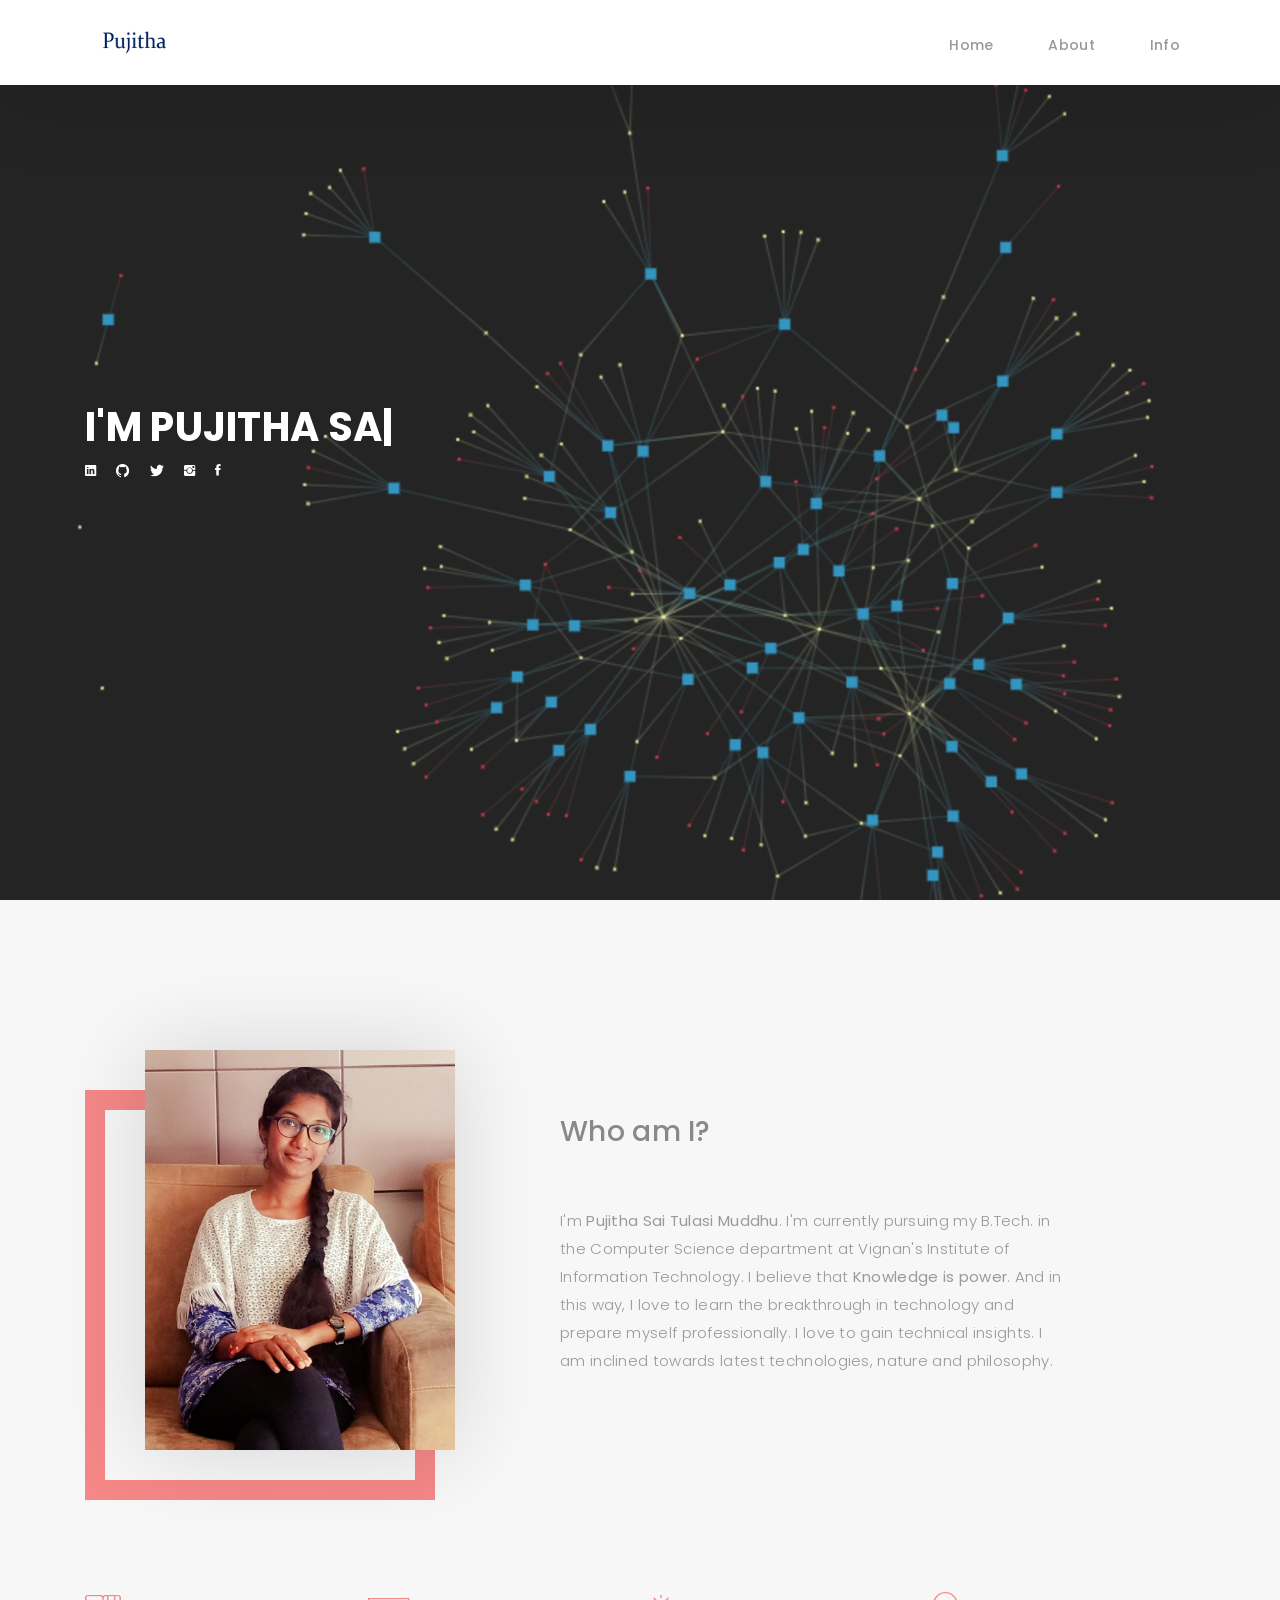
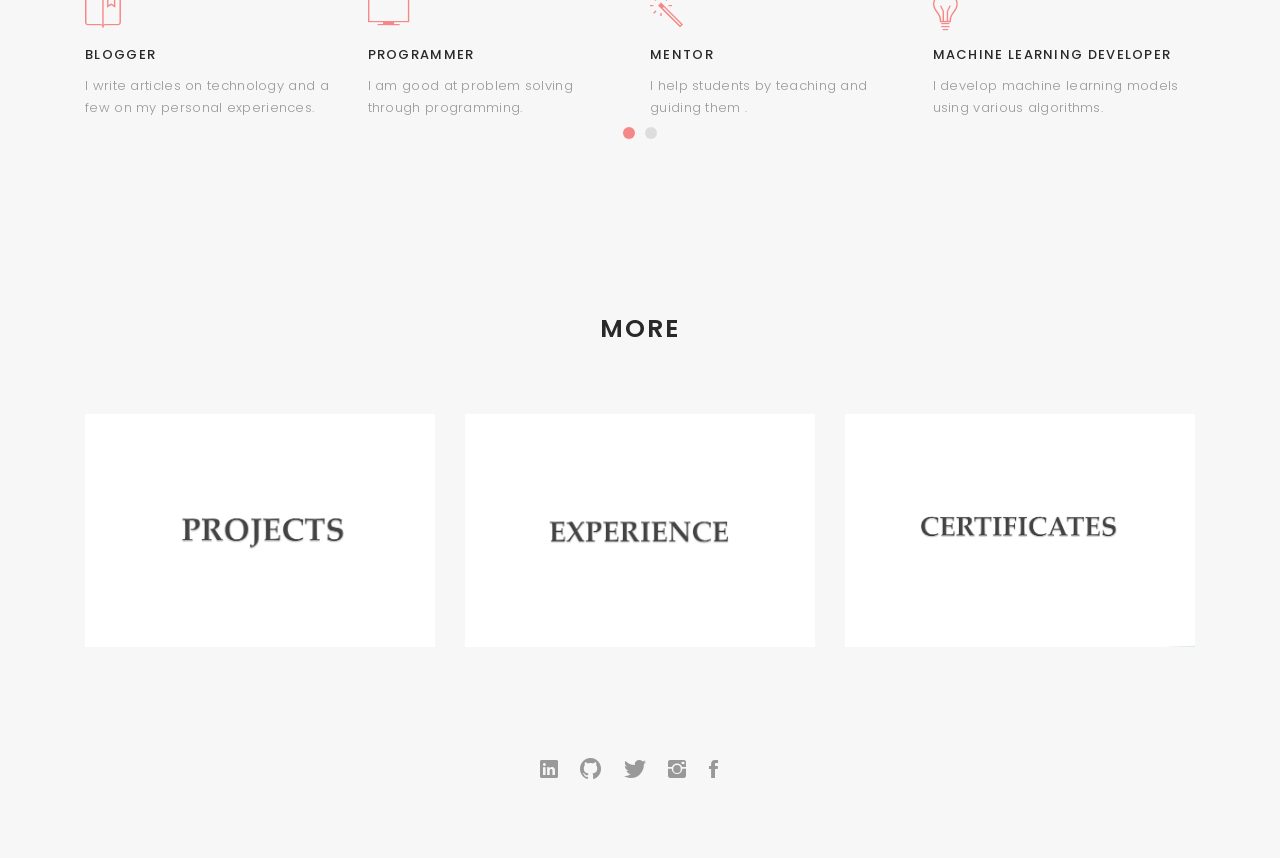
==== My_Personal_Website/index.html @ 6645b3d9 "Add files via upload" ====
<!DOCTYPE html>
<html lang="en">
<head>
  <!-- meta -->
  <meta charset="utf-8" content="width=device-width, initial-scale=1.0" name="viewport">
  <title>Pujitha Sai Tulasi Muddhu</title>
  <meta content="" name="keywords">
  <meta content="" name="description">
  <!-- Google Fonts -->
  <link href="https://fonts.googleapis.com/css?family=Poppins:300,300i,400,400i,500,500i,600,600i,700,700i|Playfair+Display:400,400i,700,700i,900,900i" rel="stylesheet">
  <link href="https://fonts.googleapis.com/css2?family=Dancing+Script:wght@700&display=swap" rel="stylesheet">
  <!-- Bootstrap CSS File -->
  <link href="lib/bootstrap/css/bootstrap.min.css" rel="stylesheet">
  <!-- Libraries CSS Files -->
  <link href="lib/ionicons/css/ionicons.min.css" rel="stylesheet">
  <link href="lib/owlcarousel/assets/owl.carousel.min.css" rel="stylesheet">
  <link href="lib/magnific-popup/magnific-popup.css" rel="stylesheet">
  <link href="lib/hover/hover.min.css" rel="stylesheet">
  <!-- Main Stylesheet File -->
  <link href="css/style.css" rel="stylesheet">
  <!-- Responsive css -->
  <link href="css/responsive.css" rel="stylesheet">
  <!-- Favicon -->
  <link rel="shortcut icon" href="images/favicon.png">
  </head>
<body>
  <!-- start section navbar -->
  <nav id="main-nav">
    <div class="row">
      <div class="container">
        <div class="logo">
          <a href="index.html"><img src="images/logo.png" alt="logo"></a>
        </div>
        <div class="responsive"><i data-icon="m" class="ion-navicon-round"></i></div>
        <ul class="nav-menu list-unstyled">
          <li><a href="#header" class="smoothScroll">Home</a></li>
          <li><a href="#about" class="smoothScroll">About</a></li>
          <li><a href="#journal" class="smoothScroll">Info</a></li>
        </ul>
      </div>
    </div>
  </nav>
  <!-- End section navbar -->
  <!-- start section header -->
  <div id="header" class="home">
    <div class="container">
      <div class="header-content">
        <h1>I'm <span class="typed"></span></h1>
        <!-- <p></p> -->
        <ul class="list-unstyled list-social">
          <li><a href="https://www.linkedin.com/in/muddhu-pujitha-sai-tulasi-199173191/"><i class="ion-social-linkedin"></i></a></li>
          <li><a href="https://github.com/PujithaSaiTulasi"><i class="ion-social-github"></i></a></li>
          <li><a href="https://twitter.com/MuddhuSai"><i class="ion-social-twitter"></i></a></li>
          <li><a href="https://www.instagram.com/tulasi_10/"><i class="ion-social-instagram"></i></a></li>
          <li><a href="https://www.facebook.com/pujithasaitulasi.m"><i class="ion-social-facebook"></i></a></li>
        </ul>
      </div>
    </div>
  </div>
  <!-- End section header -->
  <!-- start section about us -->
  <div id="about" class="paddsection">
    <div class="container">
      <div class="row justify-content-between">

        <div class="col-lg-4 ">
          <div class="div-img-bg">
            <div class="about-img">
              <img src="images/me.jpg" class="img-responsive" alt="me" >
            </div>
          </div>
        </div>
       <div class="col-lg-7">
          <div class="about-descr">
            <p class="p-heading"><h3>Who am I?<br><br> </h3></p>
            <p class="separator">I'm <b>Pujitha Sai Tulasi Muddhu</b>. I'm currently pursuing my B.Tech. in the Computer Science department at Vignan's Institute of Information Technology. I believe that <b>Knowledge is power</b>. And in this way, I love to learn the breakthrough in technology and prepare myself professionally. I love to gain technical insights. I am inclined towards latest technologies, nature and philosophy. </p>
          </div>
        </div>
      </div>
    </div>
  </div>
  <!-- end section about us -->
  <!-- start section services -->
  <div id="services">
    <div class="container">
        <div class="services-carousel owl-theme">

          <div class="services-block">
            <i class="ion-ios-bookmarks-outline"></i>
            <span>BLOGGER</span>
            <p class="separator">I write articles on technology and a few on my personal experiences.</p>
          </div>

          <div class="services-block">
            <i class="ion-ios-monitor-outline"></i>
            <span>PROGRAMMER</span>
            <p class="separator">I am good at problem solving through programming.</p>
          </div>

          <div class="services-block">
            <i class="ion-ios-color-wand-outline"></i>
            <span>MENTOR</span>
            <p class="separator">I help students by teaching and guiding them .</p>
          </div>

          <div class="services-block">
            <i class="ion-ios-lightbulb-outline"></i>
            <span>MACHINE LEARNING DEVELOPER</span>
            <p class="separator">I develop machine learning models using various algorithms.</p>
          </div>

          <div class="services-block">
            <i class="ion-ios-fastforward-outline"></i>
            <span>PUBLIC SPEAKER</span>
            <p class="separator">I do engage with the audience and make presentations.</p>
          </div>

        </div>
    </div>
  </div>
  <!-- End section services -->

  <!-- Start section journal -->
  <div id="journal" class="text-left paddsection">

    <div class="container">
      <div class="section-title text-center">
        <h2>MORE</h2>
      </div>
    </div>

    <div class="container">
      <div class="journal-block">
        <div class="row">

          <div class="col-lg-4 col-md-6">
            <div class="journal-info">

              <a href="blog-single.html"><img src="images/blog-post-1.jpg" class="img-responsive" alt="img"></a>

            </div>
          </div>

          <div class="col-lg-4 col-md-6">
            <div class="journal-info">

              <a href="blog-grid-1.html"><img src="images/blog-post-2.jpg" class="img-responsive" alt="img"></a>

            </div>
          </div>

          <div class="col-lg-4 col-md-6">
            <div class="journal-info">

              <a href="blog-grid-2.html"><img src="images/blog-post-3.jpg" class="img-responsive" alt="img"></a>

            </div>
          </div>

        </div>
      </div>
    </div>

  </div>
  <!-- End section journal -->


  

  <!-- start section footer -->
  <div id="footer" class="text-center">
    <div class="container">
      <div class="socials-media text-center">
        <ul class="list-unstyled">
          <li><a href="https://www.linkedin.com/in/muddhu-pujitha-sai-tulasi-199173191/"><i class="ion-social-linkedin"></i></a></li>
          <li><a href="https://github.com/PujithaSaiTulasi"><i class="ion-social-github"></i></a></li>
          <li><a href="https://twitter.com/MuddhuSai"><i class="ion-social-twitter"></i></a></li>
          <li><a href="https://www.instagram.com/tulasi_10/"><i class="ion-social-instagram"></i></a></li>
          <li><a href="https://www.facebook.com/pujithasaitulasi.m"><i class="ion-social-facebook"></i></a></li>
          <li><a href="https://medium.com/@mps.tulasi"><i class="ion-social-medium"></i></a></li>
        </ul>
      </div>
    </div>
  </div>
  <!-- End section footer -->
  <!-- JavaScript Libraries -->
  <script src="lib/jquery/jquery.min.js"></script>
  <script src="lib/jquery/jquery-migrate.min.js"></script>
  <script src="lib/bootstrap/js/bootstrap.bundle.min.js"></script>
  <script src="lib/typed/typed.js"></script>
  <script src="lib/owlcarousel/owl.carousel.min.js"></script>
  <script src="lib/magnific-popup/magnific-popup.min.js"></script>
  <script src="lib/isotope/isotope.pkgd.min.js"></script>


  <!-- Template Main Javascript File -->
  <script src="js/main.js"></script>

</body>

</html>
---- My_Personal_Website/css/style.css ----
body {
  background: #ffffff;
  color: #898989;
  font-family: 'Poppins', helvetica;
  font-size: 15px;
  font-weight: 300;
  line-height: 20px;
  letter-spacing: 0.02em;
  overflow-x: hidden;
  margin: 0 auto;
  padding: 0;
  -moz-box-sizing: border-box;
  -ms-box-sizing: border-box;
  -o-box-sizing: border-box;
  -webkit-box-sizing: border-box;
  box-sizing: border-box;
}

h1, h2, h3, h4, h5, h6 {
  margin: 0;
}

h2 {
  color: #292929;
  font-weight: 600;
}

h4 {
  color: #292929;
  font-size: 14px;
  font-weight: 600;
}

a {
  color: #292929;
  text-decoration: none !important;
  -moz-transition: all 0.5s ease-in-out 0s;
  -ms-transition: all 0.5s ease-in-out 0s;
  -o-transition: all 0.5s ease-in-out 0s;
  -webkit-transition: all 0.5s ease-in-out 0s;
  transition: all 0.5s ease-in-out 0s;
}

a:hover {
  -moz-transition: all 0.5s ease-in-out 0s;
  -ms-transition: all 0.5s ease-in-out 0s;
  -o-transition: all 0.5s ease-in-out 0s;
  -webkit-transition: all 0.5s ease-in-out 0s;
  transition: all 0.5s ease-in-out 0s;
}

a:hover, a:focus {
  color: #b8a07e;
  text-decoration: underline;
}

nav ul li a {
  padding: 2px 0 0 0;
  position: relative;
  display: block;
  font-size: 12px;
  color: #999999;
  letter-spacing: 0.1em;
  font-weight: 500;
  line-height: 14px;
  text-transform: uppercase;
  -moz-transition: all 0.5s ease-in-out 0s;
  -ms-transition: all 0.5s ease-in-out 0s;
  -o-transition: all 0.5s ease-in-out 0s;
  -webkit-transition: all 0.5s ease-in-out 0s;
  transition: all 0.5s ease-in-out 0s;
}

p {
  margin: 25px 0;
  padding: 0;
  font-size: 15px;
  color: #999999;
  line-height: 28px;
}

::-moz-selection {
  background: #b8a07e;
  color: #fff;
}

::selection {
  background: #b8a07e;
  color: #fff;
}

.btn {
  background: #333;
  border: medium none;
  border-radius: 0;
  color: #fff;
  font-size: 12px;
  height: 50px;
  line-height: 50px;
  padding: 0 30px;
  text-transform: uppercase;
}

.btn:hover, .btn:focus {
  color: #fff;
}

.padDiv {
  padding: 30px 20px;
}

.section-title {
  margin-bottom: 70px;
}

.section-title h2 {
  font-size: 25px;
  letter-spacing: 2px;
  text-transform: uppercase;
}

.form-control {
  background-color: transparent;
  border: 1px solid #999;
  border-radius: 0;
  color: #999999;
  font-size: 12px;
  font-weight: 500;
  height: 50px;
  letter-spacing: 0.1em;
  padding-left: 10px;
  margin: 0 0 25px 0;
  line-height: 14px;
  text-transform: uppercase;
}

.form-control:focus {
  box-shadow: none;
  outline: 0 none;
}

.paddsection {
  padding-top: 90px;
  padding-bottom: 90px;
}

.paddsections {
  padding-top: 90px;
  padding-bottom: 90px !important;
}

.hvr-shutter-in-horizontal::before {
  background: #333;
}

.hvr-shutter-in-horizontal:hover {
  background: #b8a07e;
}

.mb-30 {
  margin-bottom: 30px;
}


nav {
  position: fixed;
  background: #fff;
  z-index: 1000;
  width: 100%;
  padding: 20px;
  display: none;
  -webkit-box-shadow: 0px 2px 92px 0px rgba(0, 0, 0, 0.18);
  -moz-box-shadow: 0px 2px 92px 0px rgba(0, 0, 0, 0.18);
  box-shadow: 0px 2px 92px 0px rgba(0, 0, 0, 0.18);
}

.nav-menu {
  float: right;
  line-height: 32px;
  margin-bottom: 0;
  padding-top: 16px;
}

nav ul li {
  float: left;
  margin-right: 15px;
  font-family: 'Poppins', sans-serif;
  font-size: 14px;
  margin-left: 40px;
}

nav ul li a {
  padding: 2px 0 0 0;
  position: relative;
  display: block;
  font-size: 14px;
  color: #999999;
  font-family: 'Poppins', helvetica;
  font-weight: 500;
  line-height: 16px;
  text-transform: uppercase;
  letter-spacing: 0.02em;
  text-transform: capitalize;
}

.logo {
  float: left;
}

.logo img {
  width: 100px;
  height: 50px;
}

.responsive {
  display: none;
  font-size: 23px;
}

.active {
  color: #afafaf;
}


#header {
  background: url("../images/home-bg.png") repeat scroll center center / cover;
  height: 100vh;
  width: 100%;
}


#header .header-content {
  height: 100vh;
  text-align: left;
  width: 100%;
  display: flex;
  justify-content: center;
  flex-direction: column;
}

.header-content h1 {
  font-size: 40px;
  font-weight: 700;
  margin-bottom: 10px;
  text-transform: uppercase;
  color: #fff;
}

.header-content p {
  font-size: 13px;
  letter-spacing: 5px;
  margin-top: 0;
  margin-bottom: 30px;
  text-transform: capitalize;
  color: #fff;
  font-weight: 500;
}

.header-content .list-social li {
  float: left;
  margin-right: 20px;
}

.header-content .list-social li i {
  color: #fff;
  font-size: 15px;
}


#about {
  width: 100%;
  height: auto;
  background: #f7f7f7;
  padding-top: 190px;
}

#about .div-img-bg {
  padding-bottom: 30px;
  border: 20px solid #f58787;
}

#about .div-img-bg .about-img img {
  width: 100%;
  box-shadow: 0px 0px 85px 0px rgba(0, 0, 0, 0.14);
  margin-top: -60px;
  margin-left: 40px;
  height: 400px;
  object-fit: cover;
}

#about .about-descr .p-heading {
  font-family: 'Playfair Display', serif;
  font-size: 28px;
  text-align: left;
}

#about .about-descr .separator {
  max-width: 80%;
  margin-bottom: 0;
  text-align: left;
}


#services {
  background: #f7f7f7;
  position: relative;
  padding-bottom: 80px;
}

.owl-item {
  float: left;
}
.services-block span {
  margin: 10px 0;
  position: relative;
  font-size: 13px;
  color: #292929;
  letter-spacing: 0.1em;
  font-weight: 500;
  text-transform: uppercase;
  display: block;
}

.services-block .separator {
  margin: 0;
  font-size: 13px;
  line-height: 22px;
}

.services-block i {
  font-size: 44px;
  color: #f58787;
  line-height: 44px;
}


.services-carousel  .owl-stage-outer {
  overflow: hidden;
}

.services-carousel .owl-dots {
  margin-top: 5px;
  text-align: center;
}

.services-carousel .owl-dot {
  display: inline-block;
  margin: 0 5px;
  width: 12px !important;
  height: 12px !important;
  border-radius: 50%;
  border: 0;
  padding: 0 !important;
  background-color: #ddd;
  cursor: pointer;
}

.services-carousel .owl-dot.active {
  background-color: #f58787;
}

.owl-nav {
  display: none;
}



#portfolio {
  position: relative;
  padding-bottom: 50px;
}

#portfolio .portfolio-list {
  margin-bottom: 50px;
}

#portfolio .portfolio-list .nav {
  display: inline-block;
  margin: 0;
}

#portfolio .portfolio-list .nav li {
  margin: 0 40px 0 0;
  float: left;
  font-size: 14px;
  color: #999999;
  line-height: 16px;
  cursor: pointer;
  font-family: 'Poppins', helvetica;
  font-weight: 500;
  letter-spacing: 0.02em;
  text-transform: capitalize;
  -moz-transition: all 0.5s ease-in-out 0s;
  -ms-transition: all 0.5s ease-in-out 0s;
  -o-transition: all 0.5s ease-in-out 0s;
  -webkit-transition: all 0.5s ease-in-out 0s;
  transition: all 0.5s ease-in-out 0s;
}

#portfolio .portfolio-list .nav li:hover, #portfolio .portfolio-list .nav li.filter-active  {
  color: #b8a07e;
  -moz-transition: all 0.5s ease-in-out 0s;
  -ms-transition: all 0.5s ease-in-out 0s;
  -o-transition: all 0.5s ease-in-out 0s;
  -webkit-transition: all 0.5s ease-in-out 0s;
  transition: all 0.5s ease-in-out 0s;
}

#portfolio .portfolio-container {
  display: inline-block;
  margin-bottom: 50px;
  width: 100%;
}

.portfolio-thumbnail {
  margin-bottom: 30px;
  overflow: hidden;
  min-height: 260px;
}

.portfolio-thumbnail img {
  max-width: 100%;
}


#journal,  #journal-blog {
  height: auto;
  width: 100%;
  background: #f7f7f7;
  padding-bottom: 60px;
  position: relative;
}

#journal-blog {
  background: #fff;
  padding-bottom: 30px;
}

#journal .journal-block {
  display: inline-block;
  height: auto;
  width: 100%;
}

#journal .journal-block .journal-info {
  position: relative;
}

.journal-block .journal-info img {
  max-width: 100%;
}

.journal-block .journal-info .journal-txt {
  padding: 25px 0px;
  position: relative;
}

.journal-block .journal-info .journal-txt h4 a {
  display: block;
  font-size: 19px;
  line-height: 24px;
  margin: 0 0 13px 0;
  font-weight: 500;
  color: #292929;
  -moz-transition: all 0.5s ease-in-out 0s;
  -ms-transition: all 0.5s ease-in-out 0s;
  -o-transition: all 0.5s ease-in-out 0s;
  -webkit-transition: all 0.5s ease-in-out 0s;
  transition: all 0.5s ease-in-out 0s;
}

.journal-block .journal-info .journal-txt h4 a:hover {
  color: #b8a07e;
  -moz-transition: all 0.5s ease-in-out 0s;
  -ms-transition: all 0.5s ease-in-out 0s;
  -o-transition: all 0.5s ease-in-out 0s;
  -webkit-transition: all 0.5s ease-in-out 0s;
  transition: all 0.5s ease-in-out 0s;
}

.journal-block .journal-info .journal-txt p {
  margin: 0;
  font-size: 14px;
  line-height: 24px;
}

#footer {
  background: #f7f7f7;
  padding-top: 50px;
  padding-bottom: 50px;
}

#footer .socials-media {
  width: 100%;
}

#footer .socials-media ul {
  display: inline-block;
  float: none;
  margin: 0 0 20px 0;
}

#footer .socials-media ul li {
  float: left;
  margin-left: 10px;
  margin-right: 10px;
}

#footer .socials-media ul li a {
  font-size: 24px;
  color: #999;
  letter-spacing: 0.1em;
  font-weight: 500;
  background: transparent;
  text-transform: uppercase;
  -moz-transition: all 0.5s ease-in-out 0s;
  -ms-transition: all 0.5s ease-in-out 0s;
  -o-transition: all 0.5s ease-in-out 0s;
  -webkit-transition: all 0.5s ease-in-out 0s;
  transition: all 0.5s ease-in-out 0s;
}

#footer .socials-media ul li a:hover {
  color: #b8a07e;
  -moz-transition: all 0.5s ease-in-out 0s;
  -ms-transition: all 0.5s ease-in-out 0s;
  -o-transition: all 0.5s ease-in-out 0s;
  -webkit-transition: all 0.5s ease-in-out 0s;
  transition: all 0.5s ease-in-out 0s;
}

#footer p {
  font-size: 12px;
  letter-spacing: 0.1em;
  font-weight: 500;
  margin-top: 0;
  text-transform: uppercase;
}

.credits {
  font-size: 13px;
}
---- My_Personal_Website/css/responsive.css ----
@media (min-width: 1200px) {

}


@media (min-width: 992px) and (max-width: 1199px) {
  
}


@media (min-width: 768px) and (max-width: 991px) {
  /* Navbar */
  nav {
    padding: 10px 15px;
  }
  .nav-menu {
    margin-top: 40px;
    display: none;
    float: none;
    width: 100%;
  }
  .nav-menu li {
    float: none;
    width: 100%;
    text-align: center;
    border-top: 1px solid #f7f7f7;
    line-height: 45px;
    margin-left: 0;
    padding-top: 10px;
    padding-bottom: 10px;
  }
  .responsive {
    float: right;
    padding-top: 15px;
    display: block;
  }
  /* About */
  .head-info .header-content .cmaster h1 {
    font-size: 32px;
  }
  #about .div-img-bg {
    padding: 0;
  }
  #about .div-img-bg .about-img img {
    margin-top: 0%;
    margin-left: calc(0% - 0px);
  }
  #about .about-descr .p-heading {
    font-size: 20px;
  }
  #about .about-descr .separator {
    max-width: 100%;
    margin-bottom: 0;
  }
  /* portfolio */
  #portfolio .portfolio-list .nav li {
    float: none;
    margin: 20px;
    display: inline-block;
  }
  /* journal */
  #journal .journal-block .journal-info {
    margin-bottom: 30px;
  }
  /* Contact */
  .contact-contact {
    margin-bottom: 30px;
  }
  /* Footer */
  #footer .socials-media ul li {
    margin-right: 0;
    margin-left: 0;
    float: none;
    display: inline-block;
  }
}

@media (max-width: 767px) {
  /* Navbar */
  nav {
    padding: 20px 15px;
  }
  .nav-menu {
    margin-top: 40px;
    display: none;
    float: none;
    width: 100%;
  }
  .nav-menu li {
    float: none;
    width: 100%;
    text-align: center;
    border-top: 1px solid #f7f7f7;
    line-height: 45px;
    margin-left: 0;
    padding-top: 10px;
    padding-bottom: 10px;
  }
  .responsive {
    float: right;
    padding-top: 15px;
    display: block;
  }
  /* About */
  .head-info .header-content h1 {
    font-size: 32px;
  }
  #about .div-img-bg {
    padding: 0;
  }
  #about .div-img-bg .about-img img {
    margin-top: 0%;
    margin-left: calc(0% - 0px);
  }
  #about .about-descr .p-heading {
    font-size: 20px;
  }
  #about .about-descr .separator {
    max-width: 100%;
    margin-bottom: 0;
  }
  /* portfolio */
  #portfolio .portfolio-list .nav li {
    float: none;
    margin: 20px;
    display: inline-block;
  }
  /* journal */
  #journal .journal-block .journal-info {
    margin-bottom: 30px;
  }
  /* Contact */
  .contact-contact {
    margin-bottom: 30px;
  }
  /* Footer */
  #footer .socials-media ul li {
    margin-right: 0;
    margin-left: 0;
    float: none;
    display: inline-block;
  }
}



@media (max-width: 600px) {
  /* Navbar */
  nav {
    padding: 20px 15px;
  }
  .nav-menu {
    margin-top: 40px;
    display: none;
    float: none;
    width: 100%;
  }
  .nav-menu li {
    float: none;
    width: 100%;
    text-align: center;
    border-top: 1px solid #f7f7f7;
    line-height: 45px;
    margin-left: 0;
    padding-top: 10px;
    padding-bottom: 10px;
  }
  .responsive {
    float: right;
    padding-top: 15px;
    display: block;
  }
  /* About */
  .head-info .header-content h1 {
    font-size: 32px;
  }
  #about .div-img-bg {
    padding: 0;
  }
  #about .div-img-bg .about-img img {
    margin-top: 0%;
    margin-left: calc(0% - 0px);
  }
  #about .about-descr .p-heading {
    font-size: 20px;
  }
  #about .about-descr .separator {
    max-width: 100%;
    margin-bottom: 0;
  }
  /* portfolio */
  #portfolio .portfolio-list .nav li {
    float: none;
    margin: 10px;
    display: inline-block;
  }
  /* journal */
  #journal .journal-block .journal-info {
    margin-bottom: 30px;
  }
  /* Contact */
  .contact-contact {
    margin-bottom: 30px;
  }
  /* Footer */
  #footer .socials-media ul li {
    margin-right: 0;
    margin-left: 0;
    float: none;
    display: inline-block;
  }
}

/** Width between 480px to 0
 *  ~~~~~~~~~~~~~~~~~~~~~~~~~~~~~~~~~~~~
 */

@media (max-width: 480px) {
  /* Navbar */
  nav {
    padding: 20px 15px;
  }
  .nav-menu {
    margin-top: 40px;
    display: none;
    float: none;
    width: 100%;
  }
  .nav-menu li {
    float: none;
    width: 100%;
    text-align: center;
    border-top: 1px solid #f7f7f7;
    line-height: 45px;
    margin-left: 0;
    padding-top: 10px;
    padding-bottom: 10px;
  }
  .responsive {
    float: right;
    padding-top: 15px;
    display: block;
  }
  /* About */
  .head-info .header-content h1 {
    font-size: 32px;
  }
  #about .div-img-bg {
    padding: 0;
  }
  #about .div-img-bg .about-img img {
    margin-top: 0%;
    margin-left: calc(0% - 0px);
  }
  #about .about-descr .p-heading {
    font-size: 20px;
  }
  #about .about-descr .separator {
    max-width: 100%;
    margin-bottom: 0;
  }
  /* portfolio */
  #portfolio .portfolio-list .nav li {
    float: none;
    margin: 20px;
  }
  /* journal */
  #journal .journal-block .journal-info {
    margin-bottom: 30px;
  }
  /* Contact */
  .contact-contact {
    margin-bottom: 30px;
  }
  /* Footer */
  #footer .socials-media ul li {
    margin-right: 0;
    margin-left: 0;
    float: none;
    display: inline-block;
  }
}


@media (max-width: 320px) {
  /* Navbar */
  nav {
    padding: 20px 15px;
  }
  .nav-menu {
    margin-top: 40px;
    display: none;
    float: none;
    width: 100%;
  }
  .nav-menu li {
    float: none;
    width: 100%;
    text-align: center;
    border-top: 1px solid #f7f7f7;
    line-height: 45px;
    margin-left: 0;
    padding-top: 10px;
    padding-bottom: 10px;
  }
  .responsive {
    float: right;
    padding-top: 15px;
    display: block;
  }
  /* About */
  .head-info .header-content h1 {
    font-size: 32px;
  }
  #about .div-img-bg {
    padding: 0;
  }
  #about .div-img-bg .about-img img {
    margin-top: 0%;
    margin-left: calc(0% - 0px);
  }
  #about .about-descr .p-heading {
    font-size: 20px;
  }
  #about .about-descr .separator {
    max-width: 100%;
    margin-bottom: 0;
  }
  /* portfolio */
  #portfolio .portfolio-list .nav li {
    float: none;
    margin: 20px;
  }
  /* journal */
  #journal .journal-block .journal-info {
    margin-bottom: 30px;
  }
  /* Contact */
  .contact-contact {
    margin-bottom: 30px;
  }
  /* Footer */
  #footer .socials-media ul li {
    margin-right: 0;
    margin-left: 0;
    float: none;
    display: inline-block;
  }
  /* Single page */
  .entry-comments-body span {
    display: inline-block;
    margin-right: 0;
  }
}
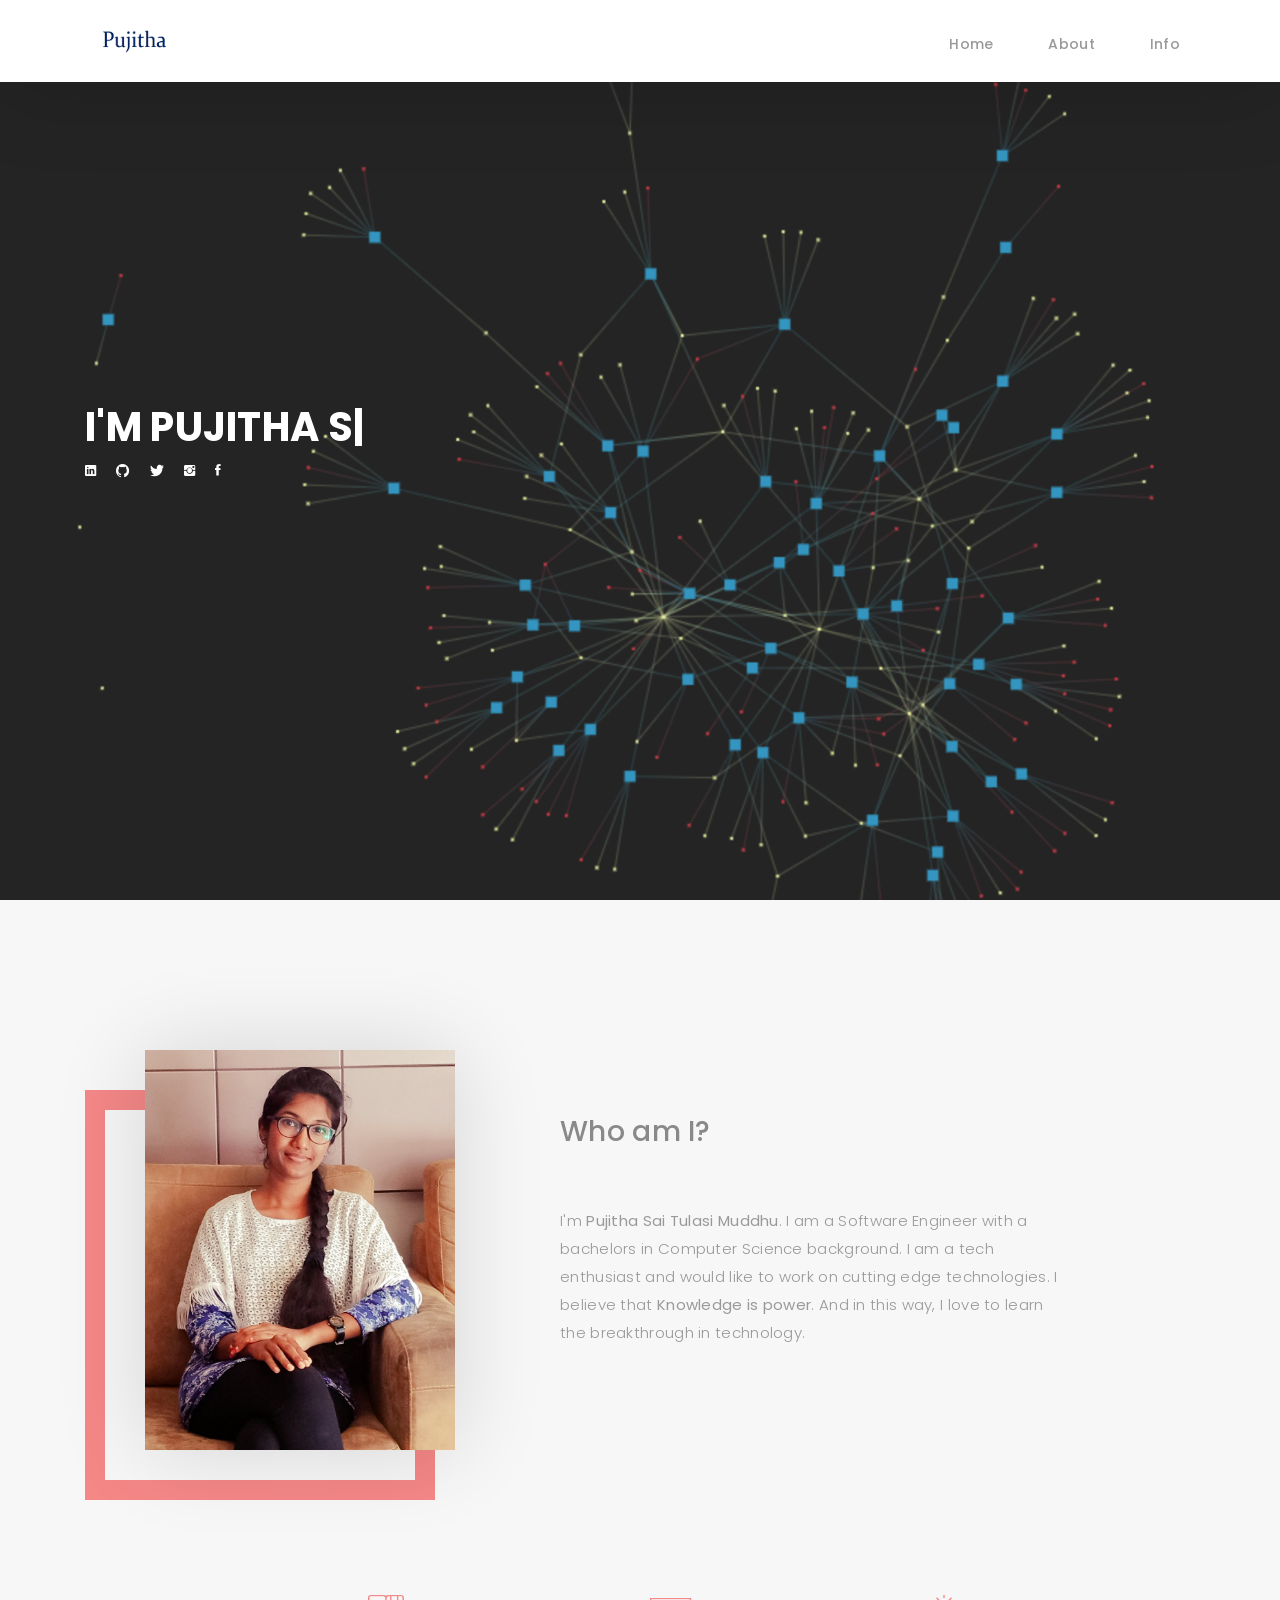
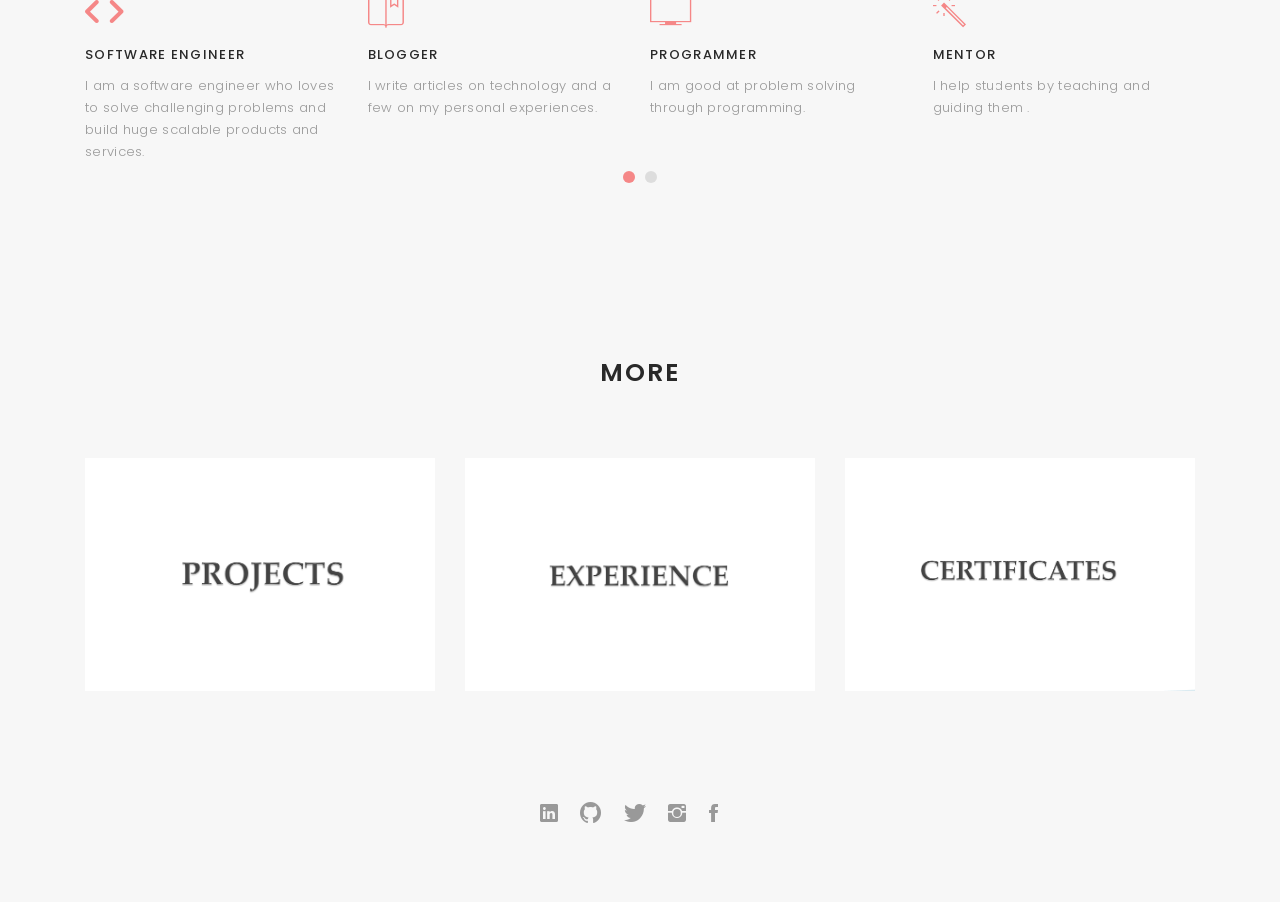
==== commit d2ca9c86: "Update index.html" ====
--- a/My_Personal_Website/index.html
+++ b/My_Personal_Website/index.html
@@ -48,7 +48,7 @@
         <h1>I'm <span class="typed"></span></h1>
         <!-- <p></p> -->
         <ul class="list-unstyled list-social">
-          <li><a href="https://www.linkedin.com/in/muddhu-pujitha-sai-tulasi-199173191/"><i class="ion-social-linkedin"></i></a></li>
+          <li><a href="https://www.linkedin.com/in/pujitha-muddhu/"><i class="ion-social-linkedin"></i></a></li>
           <li><a href="https://github.com/PujithaSaiTulasi"><i class="ion-social-github"></i></a></li>
           <li><a href="https://twitter.com/MuddhuSai"><i class="ion-social-twitter"></i></a></li>
           <li><a href="https://www.instagram.com/tulasi_10/"><i class="ion-social-instagram"></i></a></li>
@@ -73,7 +73,10 @@
        <div class="col-lg-7">
           <div class="about-descr">
             <p class="p-heading"><h3>Who am I?<br><br> </h3></p>
-            <p class="separator">I'm <b>Pujitha Sai Tulasi Muddhu</b>. I'm currently pursuing my B.Tech. in the Computer Science department at Vignan's Institute of Information Technology. I believe that <b>Knowledge is power</b>. And in this way, I love to learn the breakthrough in technology and prepare myself professionally. I love to gain technical insights. I am inclined towards latest technologies, nature and philosophy. </p>
+            <p class="separator">I'm <b>Pujitha Sai Tulasi Muddhu</b>. I am a Software Engineer with a bachelors in Computer Science background. 
+              I am a tech enthusiast and would like to work on cutting edge technologies.
+              I believe that <b>Knowledge is power</b>. And in this way, I love to learn the breakthrough in technology.
+           </p>
           </div>
         </div>
       </div>
@@ -86,6 +89,12 @@
         <div class="services-carousel owl-theme">
 
           <div class="services-block">
+            <i class="ion-code"></i>
+            <span>SOFTWARE ENGINEER</span>
+            <p class="separator">I am a software engineer who loves to solve challenging problems and build huge scalable products and services.</p>
+          </div>
+          
+          <div class="services-block">
             <i class="ion-ios-bookmarks-outline"></i>
             <span>BLOGGER</span>
             <p class="separator">I write articles on technology and a few on my personal experiences.</p>
@@ -105,7 +114,7 @@
 
           <div class="services-block">
             <i class="ion-ios-lightbulb-outline"></i>
-            <span>MACHINE LEARNING DEVELOPER</span>
+            <span>ML & AI ENTHUSIAST</span>
             <p class="separator">I develop machine learning models using various algorithms.</p>
           </div>
 
@@ -172,7 +181,7 @@
     <div class="container">
       <div class="socials-media text-center">
         <ul class="list-unstyled">
-          <li><a href="https://www.linkedin.com/in/muddhu-pujitha-sai-tulasi-199173191/"><i class="ion-social-linkedin"></i></a></li>
+          <li><a href="https://www.linkedin.com/in/pujitha-muddhu/"><i class="ion-social-linkedin"></i></a></li>
           <li><a href="https://github.com/PujithaSaiTulasi"><i class="ion-social-github"></i></a></li>
           <li><a href="https://twitter.com/MuddhuSai"><i class="ion-social-twitter"></i></a></li>
           <li><a href="https://www.instagram.com/tulasi_10/"><i class="ion-social-instagram"></i></a></li>
